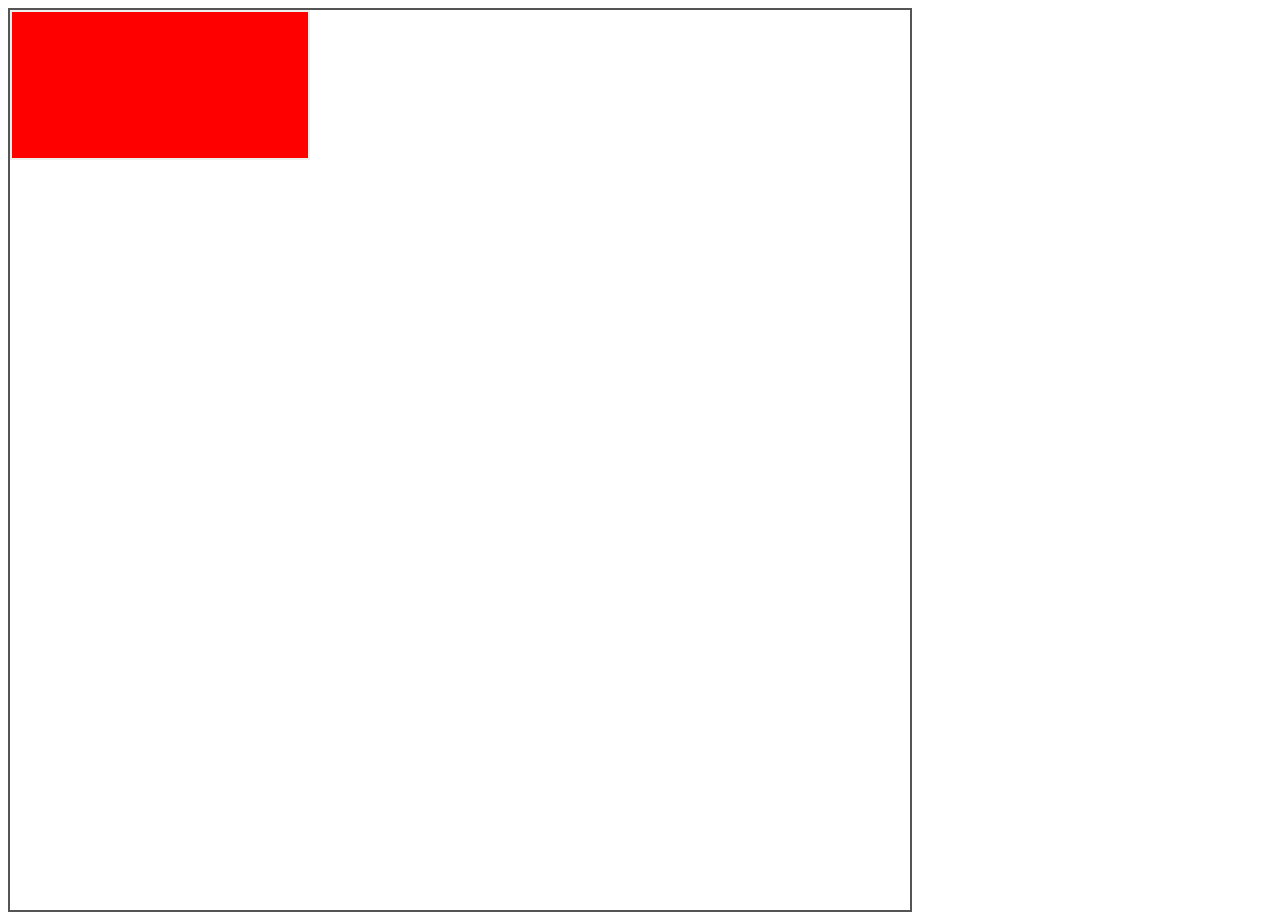
==== index.html @ ad18adb6 "red block and board created, initialising commit" ====
<!DOCTYPE html>
<html>
  <head>
    <meta charset="utf-8">
    <title>Unblock Me</title>
    <link rel="stylesheet" href="./css/style.css">

    <script src="jquery-3.3.1.js" type="text/javascript"></script>
    <script src="app.js" type="text/javascript"></script>
  </head>
  <body>
    <div id="gc">
      <div id="red-block">

      </div>
    </div>
  </body>
</html>
---- css/style.css ----
#gc{
  position: absolute;
  border: 2px solid #555;
  min-height: 900px;
  min-width: 900px;
}
#red-block{
  background: red;
  border: 2px solid #eee;
  box-sizing: border-box;

  cursor: move;
  z-index: 10;

  min-height: 150px;
  min-width: 300px;
  max-height: 150px;
  max-width: 150px;
}
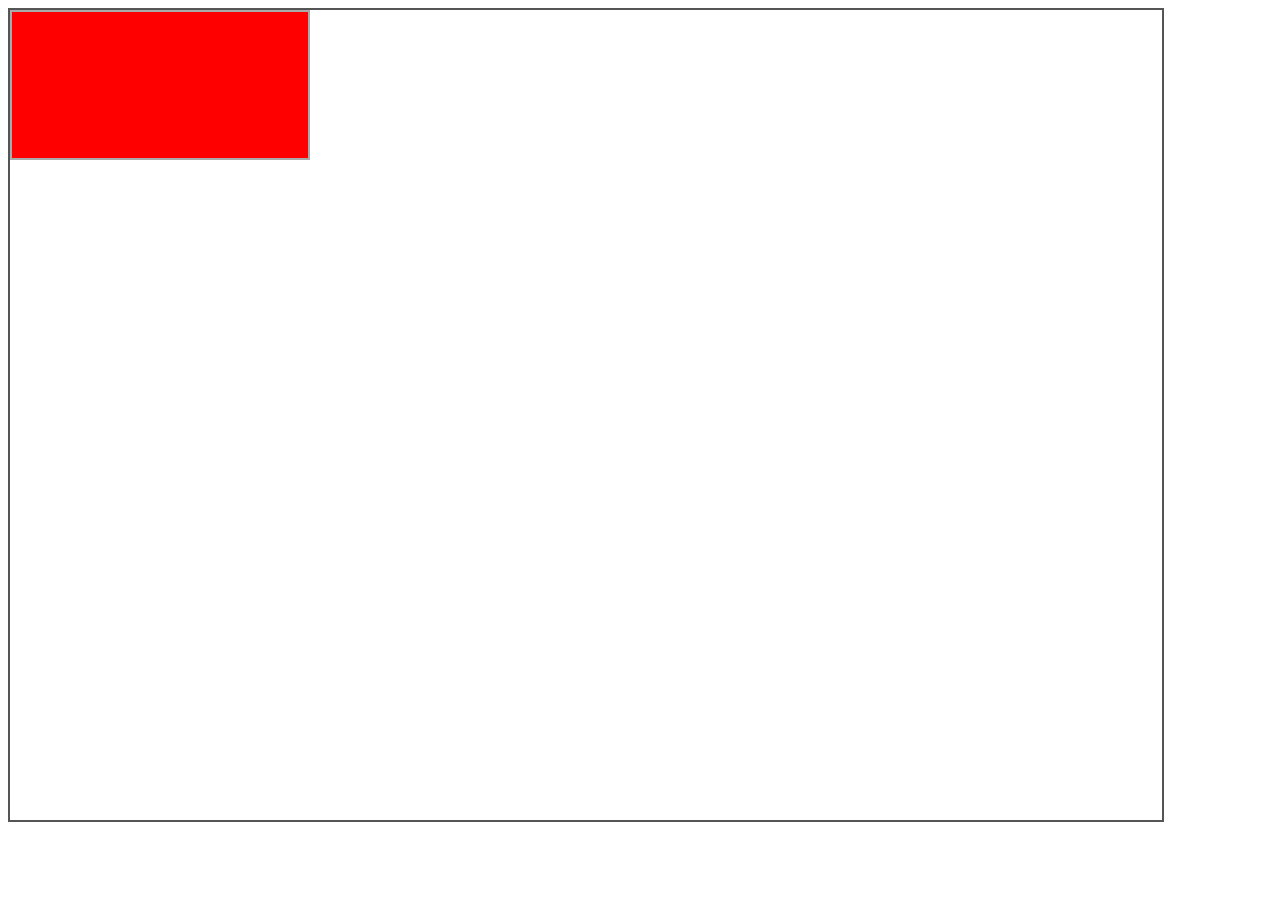
==== commit 055d2e0c: "implemented jquery ui draggable to make the box movable within the parent" ====
--- a/index.html
+++ b/index.html
@@ -3,16 +3,17 @@
   <head>
     <meta charset="utf-8">
     <title>Unblock Me</title>
-    <link rel="stylesheet" href="./css/style.css">
-
-    <script src="jquery-3.3.1.js" type="text/javascript"></script>
-    <script src="app.js" type="text/javascript"></script>
+    <link rel="stylesheet" href="./assets/css/style.css">
   </head>
   <body>
+
     <div id="gc">
       <div id="red-block">
-
       </div>
     </div>
+
+    <script src="./assets/js/jquery-3.3.1.js"></script>
+    <script src="./assets/js/jquery-ui.js" charset="utf-8"></script>
+    <script src="./assets/js/app.js"></script>
   </body>
 </html>
--- a/assets/css/style.css
+++ b/assets/css/style.css
@@ -0,0 +1,18 @@
+#gc{
+  position: absolute;
+  border: 2px solid #555;
+  min-height: 90%;
+  min-width: 90%;
+}
+#red-block{
+  background: red;
+  border: 2px solid #aaa;
+  box-sizing: border-box;
+
+  z-index: 10;
+
+  min-height: 150px;
+  min-width: 300px;
+  max-height: 150px;
+  max-width: 300px;
+}
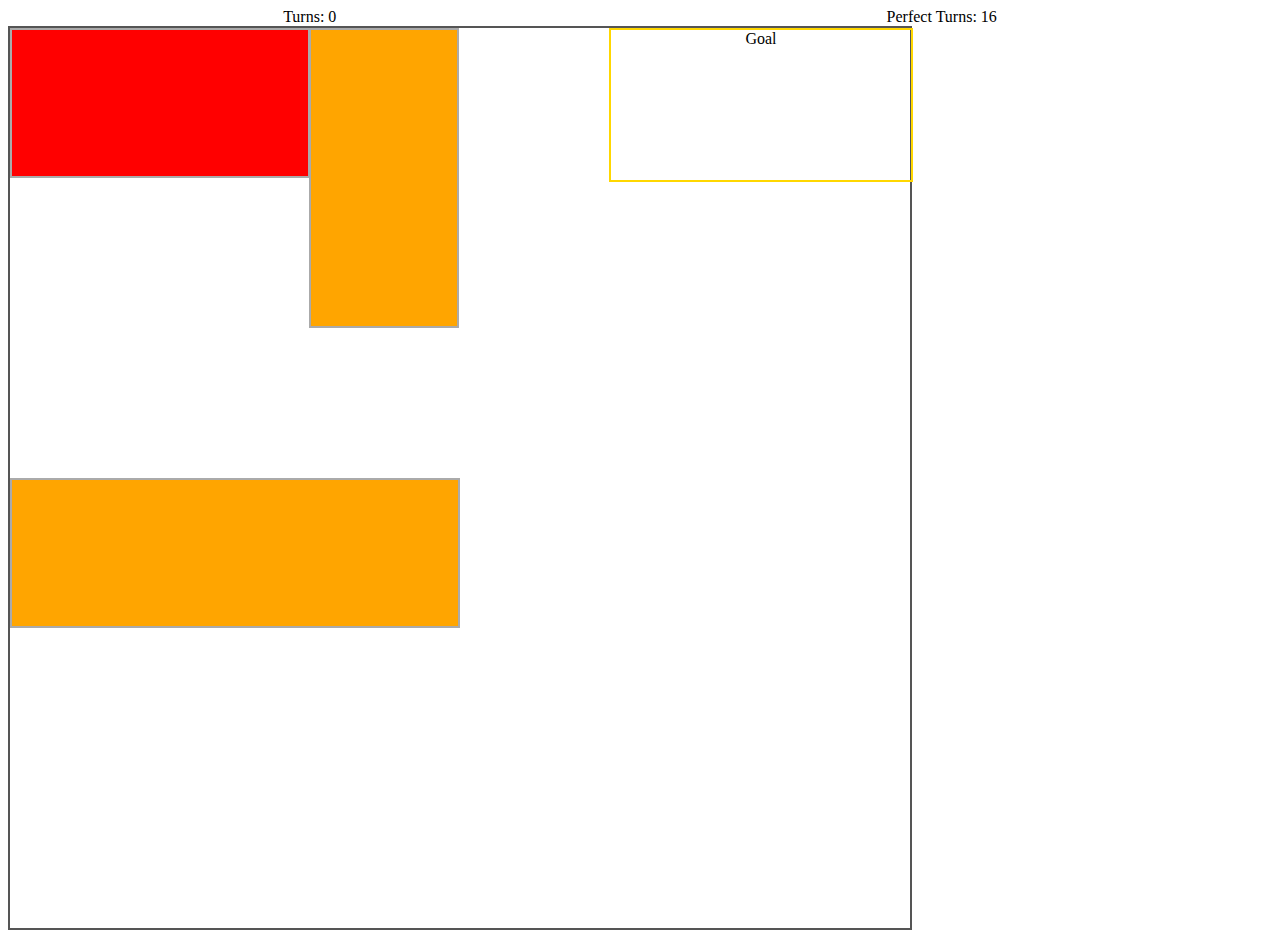
==== commit 73437b33: "win condition created" ====
--- a/index.html
+++ b/index.html
@@ -1,19 +1,37 @@
 <!DOCTYPE html>
 <html>
+
   <head>
     <meta charset="utf-8">
     <title>Unblock Me</title>
+    <script src="./assets/js/jquery-3.3.1.js"></script>
+    <script src="./assets/js/jquery-ui.js"></script>
+    <script src="./assets/js/app.js"></script>
     <link rel="stylesheet" href="./assets/css/style.css">
   </head>
+
   <body>
-
     <div id="gc">
-      <div id="red-block">
+      <div id="gcHead">
+        <div id="turnCounter">
+          Turns: 0
+        </div>
+        <div id="perfectTurns">
+          Perfect Turns: 16
+        </div>
+      </div>
+      <div id="gcBody">
+        <div id="redBlock">
+        </div>
+        <div class="orangeBlockVertical obstacle">
+        </div>
+        <div class="orangeBlockHorizontal obstacle">
+        </div>
+        <div class="goal">
+          Goal
+        </div>
       </div>
     </div>
+  </body>
 
-    <script src="./assets/js/jquery-3.3.1.js"></script>
-    <script src="./assets/js/jquery-ui.js" charset="utf-8"></script>
-    <script src="./assets/js/app.js"></script>
-  </body>
 </html>
--- a/assets/css/style.css
+++ b/assets/css/style.css
@@ -1,13 +1,54 @@
-#gc{
+.orangeBlockVertical{
+  background: orange;
+  border: 2px solid #aaa;
+
+  z-index: 10;
+
+  min-height: 300px;
+  min-width: 150px;
+  max-height: 300px;
+  max-width: 150px;
+  box-sizing: border-box;
+}
+.orangeBlockHorizontal{
+  background: orange;
+  border: 2px solid #aaa;
+
+  z-index: 10;
+
+  min-height: 150px;
+  min-width: 450px;
+  max-height: 150px;
+  max-width: 450px;
+  box-sizing: border-box;
+}
+.goal{
+  left: 450px;
+  top: 2px;
+  border: 2px solid gold;
+  text-align: center;
+
+  z-index: 11;
+
+  min-height: 150px;
+  min-width: 300px;
+  max-height: 150px;
+  max-width: 300px;
+}
+#gcHead{
+  display: flex;
+  flex-direction: row;
+  justify-content: space-around;
+}
+#gcBody{
   position: absolute;
   border: 2px solid #555;
-  min-height: 90%;
-  min-width: 90%;
+  min-height: 900px;
+  min-width: 900px;
 }
-#red-block{
+#redBlock{
   background: red;
   border: 2px solid #aaa;
-  box-sizing: border-box;
 
   z-index: 10;
 
@@ -15,4 +56,5 @@
   min-width: 300px;
   max-height: 150px;
   max-width: 300px;
+  box-sizing: border-box;
 }
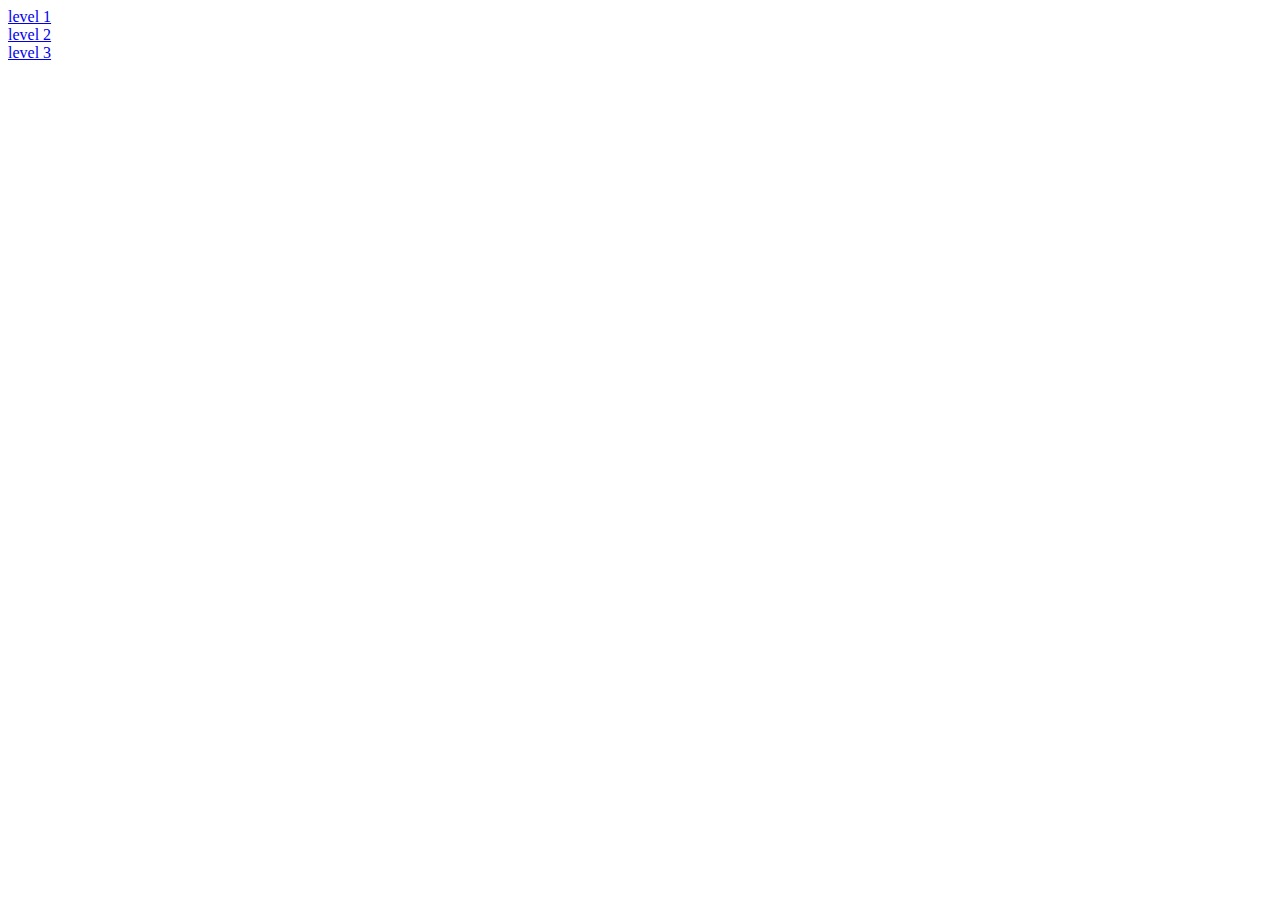
==== commit 5876aef2: "complete overhaul, -removed draggable, -currently implementing block movement and then collisions" ====
--- a/index.html
+++ b/index.html
@@ -5,31 +5,20 @@
     <meta charset="utf-8">
     <title>Unblock Me</title>
     <script src="./assets/js/jquery-3.3.1.js"></script>
-    <script src="./assets/js/jquery-ui.js"></script>
     <script src="./assets/js/app.js"></script>
     <link rel="stylesheet" href="./assets/css/style.css">
   </head>
 
   <body>
-    <div id="gc">
-      <div id="gcHead">
-        <div id="turnCounter">
-          Turns: 0
-        </div>
-        <div id="perfectTurns">
-          Perfect Turns: 16
-        </div>
+    <div class="container">
+      <div>
+        <a href="./levels/level1.html">level 1</a>
       </div>
-      <div id="gcBody">
-        <div id="redBlock">
-        </div>
-        <div class="orangeBlockVertical obstacle">
-        </div>
-        <div class="orangeBlockHorizontal obstacle">
-        </div>
-        <div class="goal">
-          Goal
-        </div>
+      <div>
+        <a href="./levels/level2.html">level 2</a>
+      </div>
+      <div>
+        <a href="./levels/level3.html">level 3</a>
       </div>
     </div>
   </body>
--- a/assets/css/style.css
+++ b/assets/css/style.css
@@ -1,60 +1,15 @@
-.orangeBlockVertical{
-  background: orange;
-  border: 2px solid #aaa;
 
-  z-index: 10;
-
-  min-height: 300px;
-  min-width: 150px;
-  max-height: 300px;
-  max-width: 150px;
-  box-sizing: border-box;
+.gc{
+  max-width: 600px;
 }
-.orangeBlockHorizontal{
-  background: orange;
-  border: 2px solid #aaa;
-
-  z-index: 10;
-
-  min-height: 150px;
-  min-width: 450px;
-  max-height: 150px;
-  max-width: 450px;
-  box-sizing: border-box;
-}
-.goal{
-  left: 450px;
-  top: 2px;
-  border: 2px solid gold;
-  text-align: center;
-
-  z-index: 11;
-
-  min-height: 150px;
-  min-width: 300px;
-  max-height: 150px;
-  max-width: 300px;
-}
-#gcHead{
+.gcHead{
   display: flex;
   flex-direction: row;
   justify-content: space-around;
 }
-#gcBody{
+.gcBody{
   position: absolute;
   border: 2px solid #555;
-  min-height: 900px;
-  min-width: 900px;
+  min-height: 600px;
+  min-width: 600px;
 }
-#redBlock{
-  background: red;
-  border: 2px solid #aaa;
-
-  z-index: 10;
-
-  min-height: 150px;
-  min-width: 300px;
-  max-height: 150px;
-  max-width: 300px;
-  box-sizing: border-box;
-}
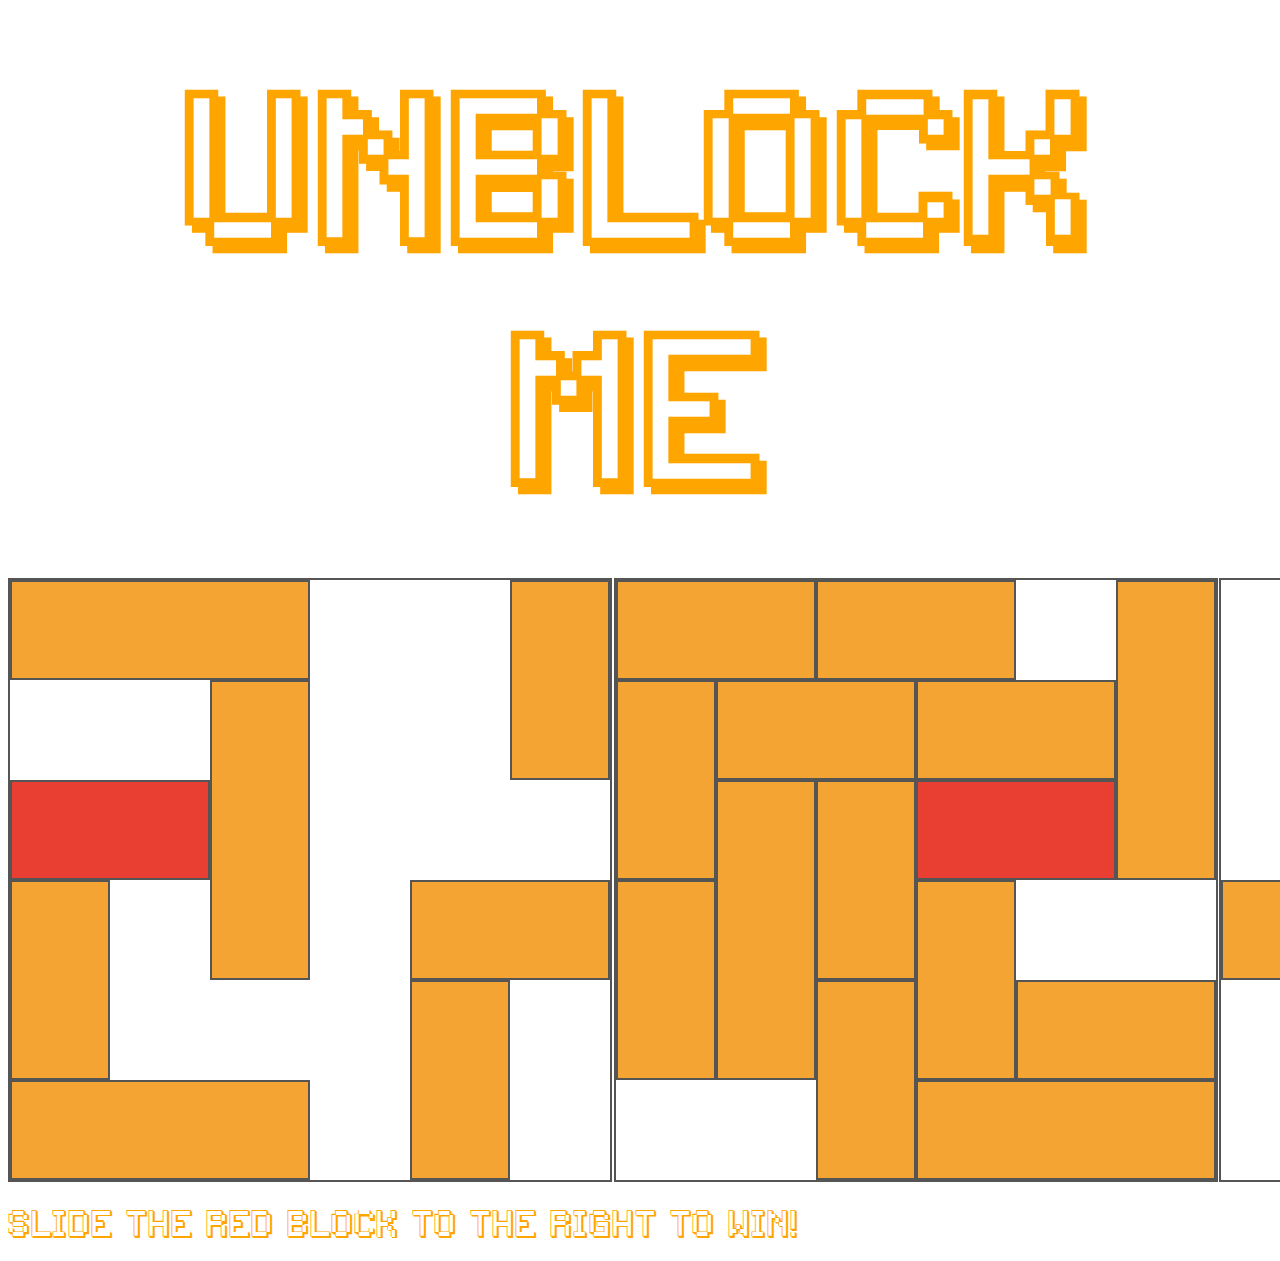
==== commit 326657a9: "added music and styling" ====
--- a/index.html
+++ b/index.html
@@ -1,26 +1,41 @@
 <!DOCTYPE html>
 <html>
 
-  <head>
-    <meta charset="utf-8">
-    <title>Unblock Me</title>
-    <script src="./assets/js/jquery-3.3.1.js"></script>
-    <script src="./assets/js/app.js"></script>
-    <link rel="stylesheet" href="./assets/css/style.css">
-  </head>
+<head>
+  <meta charset="utf-8">
+  <title>Unblock Me</title>
+  <script src="./assets/js/jquery-3.3.1.js"></script>
+  <script src="./assets/js/index.js"></script>
+  <link rel="stylesheet" href="./assets/css/style.css">
+</head>
 
-  <body>
-    <div class="container">
+<body>
+  <div class="container">
+    <div class="header">
+      <h1>UNBLOCK</h1>
+      <h1>ME</h1>
+    </div>
+    <div class="levels">
       <div>
-        <a href="./levels/level1.html">level 1</a>
+        <a href="./levels/level1.html">
+          <img src="./assets/images/level1.png" alt="level1">
+        </a>
       </div>
       <div>
-        <a href="./levels/level2.html">level 2</a>
+        <a href="./levels/level2.html">
+          <img src="./assets/images/level2.png" alt="level2">
+        </a>
       </div>
       <div>
-        <a href="./levels/level3.html">level 3</a>
+        <a href="./levels/level3.html">
+          <img src="./assets/images/level3.png" alt="level3">
+        </a>
       </div>
     </div>
-  </body>
+    <div class="instructions">
+      <p>Slide the red block to the right to win!</p>
+    </div>
+  </div>
+</body>
 
 </html>
--- a/assets/css/style.css
+++ b/assets/css/style.css
@@ -1,15 +1,99 @@
 
+@font-face {
+  font-family: BackTo1982;
+  src: url(../fonts/back-to-1982/BACKTO1982.TTF);
+}
+html{
+  font-family: BackTo1982, Helvetica;
+  color: orange;
+}
+body{
+  background-image: url(../images/bg.jpg);
+}
+.header{
+  font-size: 72px;
+  text-align: center;
+}
+.levels{
+  display: flex;
+  justify-content: space-around;
+}
+a{
+  text-decoration: none;
+}
+a:hover{
+  opacity: 0.4;
+  cursor: default;
+}
+a:visited{
+  text-decoration: none;
+  color: orange;
+}
+p{
+  font-size: 25px;
+}
 .gc{
-  max-width: 600px;
+  width: 100%;
 }
 .gcHead{
   display: flex;
   flex-direction: row;
   justify-content: space-around;
+  padding-bottom: 1em;
 }
 .gcBody{
+  margin: 0 30% 0 30%;
   position: absolute;
   border: 2px solid #555;
   min-height: 600px;
   min-width: 600px;
+  background: white;
+  opacity: 0.75;
 }
+.gcFoot{
+  position: fixed;
+  bottom: 0;
+  width: 100%;
+  text-align: center;
+  margin: 0 0 0 0;
+}
+
+@media(max-width: 1000px){
+  .gcBody{
+    margin: 0 20% 0 20%;
+  }
+  p{
+    font-size: 20px;
+  }
+}
+@media(max-width: 1200px){
+  .header{
+    font-size: 50px;
+  }
+  .levels{
+    text-align: center;
+    flex-direction: column;
+    justify-content: center;
+  }
+}
+@media(max-width: 1000px){
+  .gcBody{
+    margin: 0 20% 0 20%;
+  }
+  p{
+    font-size: 20px;
+  }
+}
+@media(max-width: 850px){
+  .gcBody{
+    margin: 0 10% 0 10%;
+  }
+  p{
+    font-size: 15px;
+  }
+  @media(max-width: 695px){
+    .gcBody{
+      margin: 0 5% 0 5%;
+    }
+  }
+}
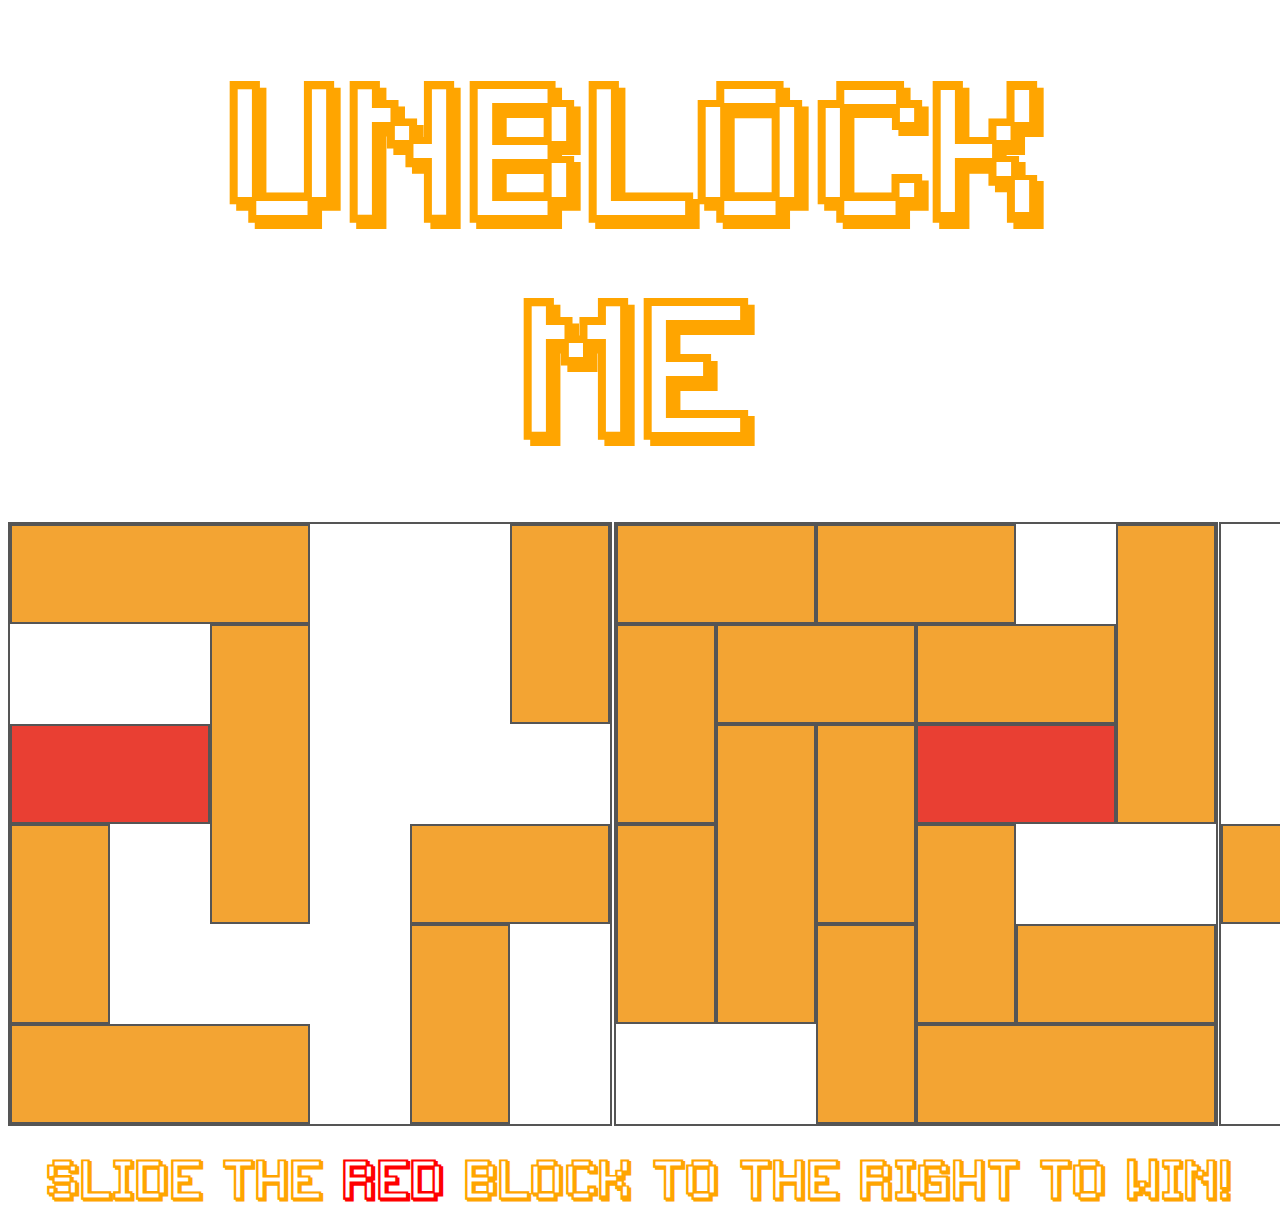
==== commit a40182ad: "readme complete" ====
--- a/index.html
+++ b/index.html
@@ -33,7 +33,7 @@
       </div>
     </div>
     <div class="instructions">
-      <p>Slide the red block to the right to win!</p>
+      <h2>Slide the <span class="red">red</span> block to the right to win!</h2>
     </div>
   </div>
 </body>
--- a/assets/css/style.css
+++ b/assets/css/style.css
@@ -1,47 +1,57 @@
-
 @font-face {
   font-family: BackTo1982;
   src: url(../fonts/back-to-1982/BACKTO1982.TTF);
 }
-html{
+
+html {
   font-family: BackTo1982, Helvetica;
   color: orange;
 }
-body{
+
+body {
   background-image: url(../images/bg.jpg);
 }
-.header{
-  font-size: 72px;
+
+.header {
+  font-size: 65px;
   text-align: center;
 }
-.levels{
+
+.levels {
   display: flex;
   justify-content: space-around;
 }
-a{
+
+a {
   text-decoration: none;
 }
-a:hover{
+
+a:hover {
   opacity: 0.4;
   cursor: default;
 }
-a:visited{
+
+a:visited {
   text-decoration: none;
   color: orange;
 }
-p{
+
+p {
   font-size: 25px;
 }
-.gc{
+
+.gc {
   width: 100%;
 }
-.gcHead{
+
+.gcHead {
   display: flex;
   flex-direction: row;
   justify-content: space-around;
   padding-bottom: 1em;
 }
-.gcBody{
+
+.gcBody {
   margin: 0 30% 0 30%;
   position: absolute;
   border: 2px solid #555;
@@ -50,7 +60,8 @@
   background: white;
   opacity: 0.75;
 }
-.gcFoot{
+
+.gcFoot {
   position: fixed;
   bottom: 0;
   width: 100%;
@@ -58,42 +69,66 @@
   margin: 0 0 0 0;
 }
 
-@media(max-width: 1000px){
-  .gcBody{
-    margin: 0 20% 0 20%;
-  }
-  p{
-    font-size: 20px;
-  }
+.instructions {
+  text-align: center;
+  font-size: 25px;
 }
-@media(max-width: 1200px){
-  .header{
+
+.popup {
+  display: none;
+  width: 100%;
+  height: 100%;
+  z-index: 10;
+  position: fixed;
+  top: 0;
+  left: 0;
+  background: rgba(0, 0, 0, 0.7);
+}
+
+.content {
+  width: 500px;
+  height: 500px;
+  background: #555;
+  position: absolute;
+  left: 30%;
+  top: 15%;
+  font-size: 40px;
+}
+
+@media(max-width: 1200px) {
+  .header {
     font-size: 50px;
   }
-  .levels{
+  .levels {
     text-align: center;
     flex-direction: column;
     justify-content: center;
   }
 }
-@media(max-width: 1000px){
-  .gcBody{
+
+.red {
+  color: red;
+}
+
+@media(max-width: 1000px) {
+  .gcBody {
     margin: 0 20% 0 20%;
   }
-  p{
+  p {
     font-size: 20px;
   }
 }
-@media(max-width: 850px){
-  .gcBody{
+
+@media(max-width: 850px) {
+  .gcBody {
     margin: 0 10% 0 10%;
   }
-  p{
+  p {
     font-size: 15px;
   }
-  @media(max-width: 695px){
-    .gcBody{
+  @media(max-width: 695px) {
+    .gcBody {
       margin: 0 5% 0 5%;
     }
   }
-}
+}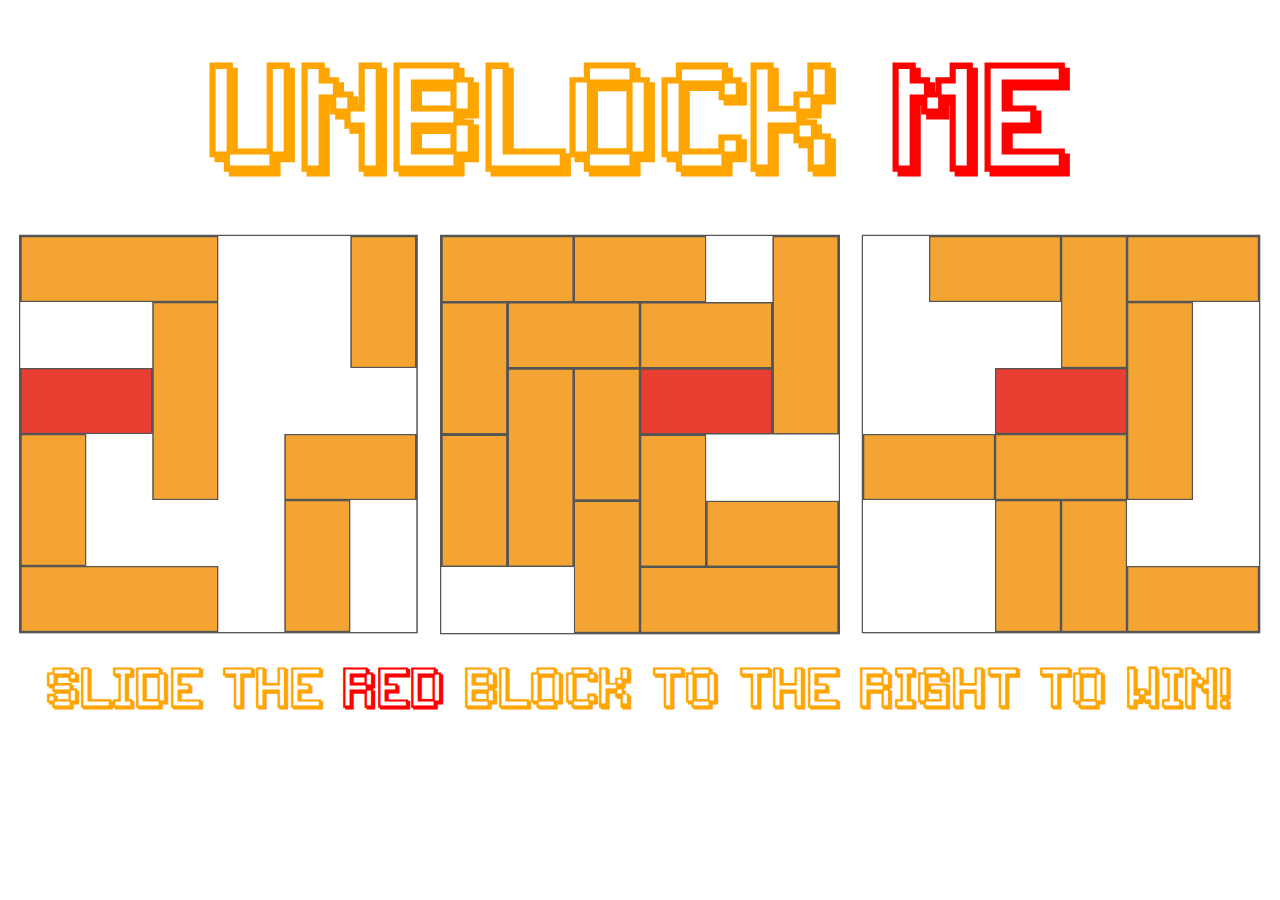
==== commit 735672ea: "sizing issues resolved" ====
--- a/index.html
+++ b/index.html
@@ -12,8 +12,8 @@
 <body>
   <div class="container">
     <div class="header">
-      <h1>UNBLOCK</h1>
-      <h1>ME</h1>
+      <h1>UNBLOCK <span class="red">ME</span></h1>
+      <h1></h1>
     </div>
     <div class="levels">
       <div>
--- a/assets/css/style.css
+++ b/assets/css/style.css
@@ -2,55 +2,44 @@
   font-family: BackTo1982;
   src: url(../fonts/back-to-1982/BACKTO1982.TTF);
 }
-
 html {
   font-family: BackTo1982, Helvetica;
   color: orange;
 }
-
 body {
   background-image: url(../images/bg.jpg);
 }
-
 .header {
-  font-size: 65px;
+  font-size: 50px;
   text-align: center;
 }
-
 .levels {
   display: flex;
   justify-content: space-around;
 }
-
 a {
   text-decoration: none;
 }
-
 a:hover {
   opacity: 0.4;
   cursor: default;
 }
-
 a:visited {
   text-decoration: none;
   color: orange;
 }
-
 p {
   font-size: 25px;
 }
-
 .gc {
   width: 100%;
 }
-
 .gcHead {
   display: flex;
   flex-direction: row;
   justify-content: space-around;
   padding-bottom: 1em;
 }
-
 .gcBody {
   margin: 0 30% 0 30%;
   position: absolute;
@@ -60,7 +49,6 @@
   background: white;
   opacity: 0.75;
 }
-
 .gcFoot {
   position: fixed;
   bottom: 0;
@@ -68,12 +56,10 @@
   text-align: center;
   margin: 0 0 0 0;
 }
-
 .instructions {
   text-align: center;
   font-size: 25px;
 }
-
 .popup {
   display: none;
   width: 100%;
@@ -84,7 +70,6 @@
   left: 0;
   background: rgba(0, 0, 0, 0.7);
 }
-
 .content {
   width: 500px;
   height: 500px;
@@ -94,20 +79,11 @@
   top: 15%;
   font-size: 40px;
 }
-
-@media(max-width: 1200px) {
-  .header {
-    font-size: 50px;
-  }
-  .levels {
-    text-align: center;
-    flex-direction: column;
-    justify-content: center;
-  }
-}
-
 .red {
   color: red;
+}
+img{
+  width: 400px;
 }
 
 @media(max-width: 1000px) {
@@ -117,8 +93,12 @@
   p {
     font-size: 20px;
   }
+  .levels {
+    text-align: center;
+    flex-direction: column;
+    justify-content: center;
+  }
 }
-
 @media(max-width: 850px) {
   .gcBody {
     margin: 0 10% 0 10%;
@@ -131,4 +111,4 @@
       margin: 0 5% 0 5%;
     }
   }
-}+}
